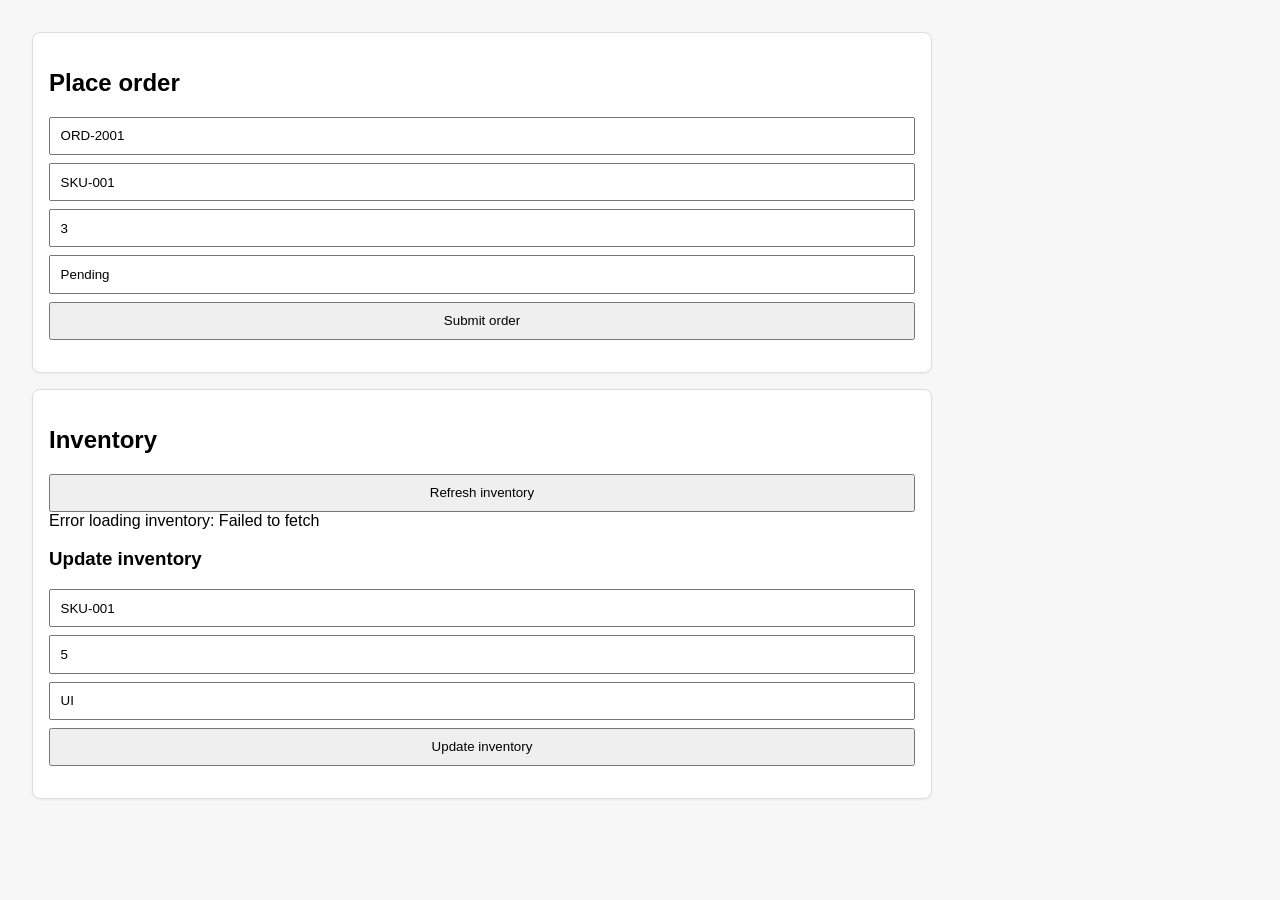
==== www/index.html @ 46ba1ee2 "Added a client UI for ordering and updating the inventory" ====
<!DOCTYPE html>
<html lang="en">
<head>
  <meta charset="UTF-8" />
  <meta name="viewport" content="width=device-width, initial-scale=1.0" />
  <title>SystemBridge Order & Inventory UI</title>
  <style>
    body { font-family: Arial, sans-serif; margin: 2rem; background: #f7f7f7; }
    .layout { display: grid; gap: 1rem; max-width: 900px; }
    .card { background: white; border: 1px solid #ddd; padding: 1rem; border-radius: 8px; box-shadow: 0 1px 3px rgba(0,0,0,0.05); }
    input, button { display: block; width: 100%; margin-top: 0.5rem; padding: 0.6rem; box-sizing: border-box; }
    button { cursor: pointer; }
    #orderResult, #inventoryResult { margin-top: 1rem; white-space: pre-wrap; font-family: monospace; }
    table { width: 100%; border-collapse: collapse; margin-top: 0.8rem; }
    th, td { border: 1px solid #ddd; padding: 0.5rem; text-align: left; }
    th { background: #f0f0f0; }
  </style>
</head>
<body>
  <div class="layout">
    <div class="card">
      <h2>Place order</h2>
      <input id="orderId" placeholder="Order ID" value="ORD-2001" />
      <input id="sku" placeholder="SKU" value="SKU-001" />
      <input id="quantity" placeholder="Quantity" value="3" type="number" />
      <input id="status" placeholder="Status" value="Pending" />
      <button onclick="submitOrder()">Submit order</button>
      <div id="orderResult"></div>
    </div>

    <div class="card">
      <h2>Inventory</h2>
      <button onclick="loadInventory()">Refresh inventory</button>
      <div id="inventoryList"></div>
      <h3>Update inventory</h3>
      <input id="invSku" placeholder="SKU" value="SKU-001" />
      <input id="invDelta" placeholder="Quantity delta" value="5" type="number" />
      <input id="invSource" placeholder="Source" value="UI" />
      <button onclick="updateInventory()">Update inventory</button>
      <div id="inventoryResult"></div>
    </div>
  </div>

  <script>
    const apiBase = 'http://localhost:5000/api/sync';

    async function submitOrder() {
      const payload = {
        orderId: document.getElementById('orderId').value,
        productSku: document.getElementById('sku').value,
        quantity: Number(document.getElementById('quantity').value),
        status: document.getElementById('status').value
      };

      const result = document.getElementById('orderResult');
      result.textContent = 'Sending...';

      try {
        const response = await fetch(`${apiBase}/orders`, {
          method: 'POST',
          headers: { 'Content-Type': 'application/json' },
          body: JSON.stringify(payload)
        });

        const data = await response.json();
        result.textContent = JSON.stringify(data, null, 2);
        await loadInventory();
      } catch (err) {
        result.textContent = 'Error: ' + err.message;
      }
    }

    async function loadInventory() {
      const inventoryList = document.getElementById('inventoryList');
      inventoryList.innerHTML = 'Loading...';

      try {
        const response = await fetch(`${apiBase}/inventory`);
        const data = await response.json();

        if (!Array.isArray(data) || data.length === 0) {
          inventoryList.innerHTML = '<p>No inventory found.</p>';
          return;
        }

        const rows = data.map(item => `
          <tr>
            <td>${item.productSku}</td>
            <td>${item.quantityOnHand}</td>
            <td>${new Date(item.updatedAt).toLocaleString()}</td>
          </tr>
        `).join('');

        inventoryList.innerHTML = `
          <table>
            <thead>
              <tr><th>SKU</th><th>On hand</th><th>Updated</th></tr>
            </thead>
            <tbody>${rows}</tbody>
          </table>
        `;
      } catch (err) {
        inventoryList.innerHTML = 'Error loading inventory: ' + err.message;
      }
    }

    async function updateInventory() {
      const payload = {
        productSku: document.getElementById('invSku').value,
        quantityDelta: Number(document.getElementById('invDelta').value),
        source: document.getElementById('invSource').value
      };

      const result = document.getElementById('inventoryResult');
      result.textContent = 'Updating...';

      try {
        const response = await fetch(`${apiBase}/inventory`, {
          method: 'POST',
          headers: { 'Content-Type': 'application/json' },
          body: JSON.stringify(payload)
        });

        const data = await response.json();
        result.textContent = JSON.stringify(data, null, 2);
        await loadInventory();
      } catch (err) {
        result.textContent = 'Error: ' + err.message;
      }
    }

    window.addEventListener('DOMContentLoaded', loadInventory);
  </script>
</body>
</html>
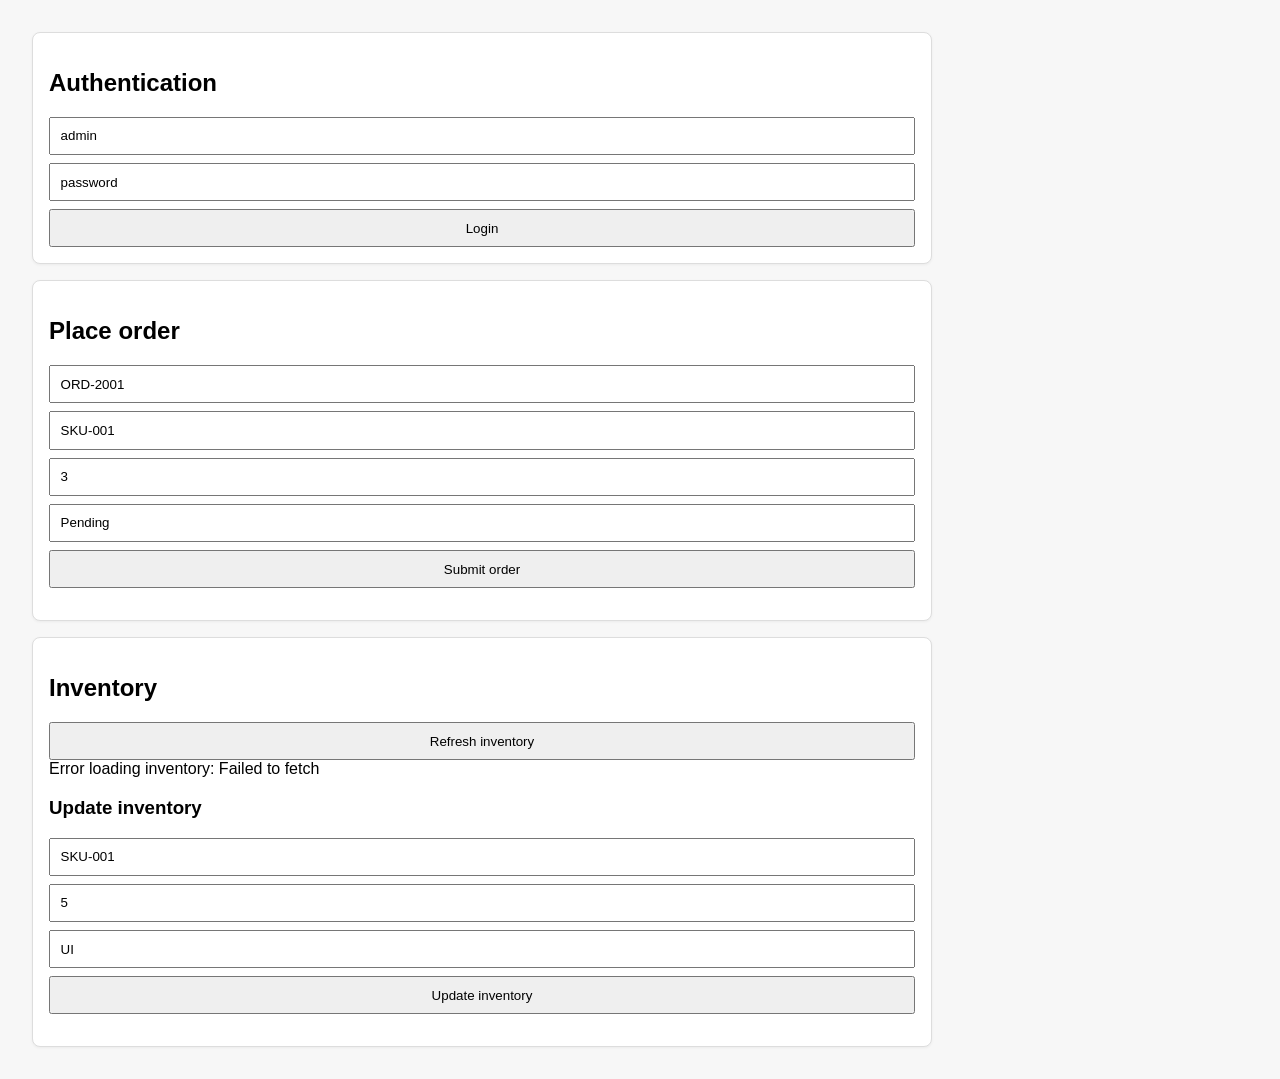
==== commit 7dc97d84: "added JWT Authentication" ====
--- a/www/index.html
+++ b/www/index.html
@@ -18,6 +18,13 @@
 </head>
 <body>
   <div class="layout">
+    <div class="card">
+      <h2>Authentication</h2>
+      <input id="username" placeholder="Username" value="admin" />
+      <input id="password" placeholder="Password" value="password" />
+      <button onclick="login()">Login</button>
+      <div id="authResult"></div>
+    </div>
     <div class="card">
       <h2>Place order</h2>
       <input id="orderId" placeholder="Order ID" value="ORD-2001" />
@@ -43,6 +50,43 @@
 
   <script>
     const apiBase = 'http://localhost:5000/api/sync';
+    const authBase = 'http://localhost:5000/api/auth';
+    let jwtToken = '';
+
+    function getHeaders() {
+      return {
+        'Content-Type': 'application/json',
+        'Authorization': `Bearer ${jwtToken}`
+      };
+    }
+
+    async function login() {
+      const result = document.getElementById('authResult');
+      result.textContent = 'Logging in...';
+
+      try {
+        const response = await fetch(`${authBase}/login`, {
+          method: 'POST',
+          headers: { 'Content-Type': 'application/json' },
+          body: JSON.stringify({
+            username: document.getElementById('username').value,
+            password: document.getElementById('password').value
+          })
+        });
+
+        const data = await response.json();
+        if (!response.ok) {
+          result.textContent = JSON.stringify(data, null, 2);
+          return;
+        }
+
+        jwtToken = data.token;
+        result.textContent = `Logged in. Token expires at ${new Date(data.expiresAt).toLocaleString()}`;
+        await loadInventory();
+      } catch (err) {
+        result.textContent = 'Error: ' + err.message;
+      }
+    }
 
     async function submitOrder() {
       const payload = {
@@ -58,7 +102,7 @@
       try {
         const response = await fetch(`${apiBase}/orders`, {
           method: 'POST',
-          headers: { 'Content-Type': 'application/json' },
+          headers: getHeaders(),
           body: JSON.stringify(payload)
         });
 
@@ -75,7 +119,9 @@
       inventoryList.innerHTML = 'Loading...';
 
       try {
-        const response = await fetch(`${apiBase}/inventory`);
+        const response = await fetch(`${apiBase}/inventory`, {
+          headers: getHeaders()
+        });
         const data = await response.json();
 
         if (!Array.isArray(data) || data.length === 0) {
@@ -117,7 +163,7 @@
       try {
         const response = await fetch(`${apiBase}/inventory`, {
           method: 'POST',
-          headers: { 'Content-Type': 'application/json' },
+          headers: getHeaders(),
           body: JSON.stringify(payload)
         });
 
